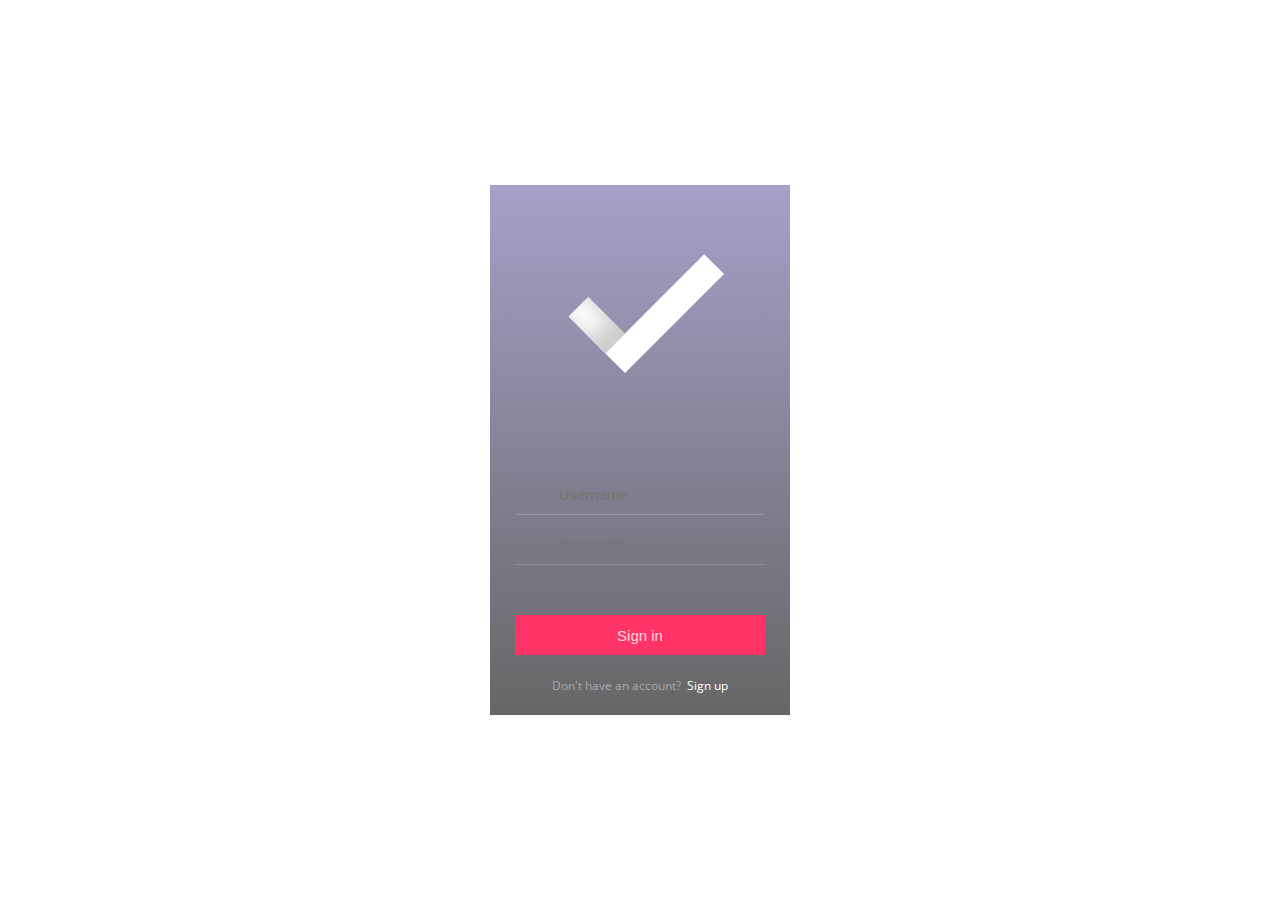
==== index.html @ f370e98a "Hackaton" ====
<!DOCTYPE html>
<html lang="fr" >

<head>
  <meta charset="UTF-8">
  <title>Login/Logout animation concept</title>
  <meta name="viewport" content="width=device-width, initial-scale=1, user-scalable=yes">
  
  <link rel='stylesheet prefetch' href='https://fonts.googleapis.com/css?family=Open+Sans'>

      <link rel="stylesheet" href="css/style.css">

  
</head>

<body>

  <div class="cont">
  <div class="demo">
    <div class="login">
      <div class="login__check"></div>
      <div class="login__form">
        <div class="login__row">
          <svg class="login__icon name svg-icon" viewBox="0 0 20 20">
            <path d="M0,20 a10,8 0 0,1 20,0z M10,0 a4,4 0 0,1 0,8 a4,4 0 0,1 0,-8" />
          </svg>
          <input type="text" class="login__input name" placeholder="Username"/>
        </div>
        <div class="login__row">
          <svg class="login__icon pass svg-icon" viewBox="0 0 20 20">
            <path d="M0,20 20,20 20,8 0,8z M10,13 10,16z M4,8 a6,8 0 0,1 12,0" />
          </svg>
          <input type="password" class="login__input pass" placeholder="Password"/>
        </div>
        <button type="button" class="login__submit">Sign in</button>
        <p class="login__signup">Don't have an account? &nbsp;<a>Sign up</a></p>
      </div>
    </div>
    <div class="app">
      <div class="app__top">
        <div class="app__menu-btn">
          <span></span>
        </div>
        <svg class="app__icon search svg-icon" viewBox="0 0 20 20">
          <!-- yeap, its purely hardcoded numbers straight from the head :D (same for svg above) -->
          <path d="M20,20 15.36,15.36 a9,9 0 0,1 -12.72,-12.72 a 9,9 0 0,1 12.72,12.72" />
        </svg>
        <p class="app__hello">Good Morning!</p>
        <div class="app__user">
          <img src="//s3-us-west-2.amazonaws.com/s.cdpn.io/142996/profile/profile-512_5.jpg" alt="" class="app__user-photo" />
          <span class="app__user-notif">3</span>
        </div>
        <div class="app__month">
          <span class="app__month-btn left"></span>
          <p class="app__month-name">March</p>
          <span class="app__month-btn right"></span>
        </div>
      </div>
      <div class="app__bot">
        <div class="app__days">
          <div class="app__day weekday">Sun</div>
          <div class="app__day weekday">Mon</div>
          <div class="app__day weekday">Tue</div>
          <div class="app__day weekday">Wed</div>
          <div class="app__day weekday">Thu</div>
          <div class="app__day weekday">Fri</div>
          <div class="app__day weekday">Sad</div>
          <div class="app__day date">8</div>
          <div class="app__day date">9</div>
          <div class="app__day date">10</div>
          <div class="app__day date">11</div>
          <div class="app__day date">12</div>
          <div class="app__day date">13</div>
          <div class="app__day date">14</div>
        </div>
        <div class="app__meetings">
          <div class="app__meeting">
            <img src="https://s3-us-west-2.amazonaws.com/s.cdpn.io/142996/profile/profile-80_5.jpg" alt="" class="app__meeting-photo" />
            <p class="app__meeting-name">Feed the cat</p>
            <p class="app__meeting-info">
              <span class="app__meeting-time">8 - 10am</span>
              <span class="app__meeting-place">Real-life</span>
            </p>
          </div>
          <div class="app__meeting">
            <img src="//s3-us-west-2.amazonaws.com/s.cdpn.io/142996/profile/profile-512_5.jpg" alt="" class="app__meeting-photo" />
            <p class="app__meeting-name">Feed the cat!</p>
            <p class="app__meeting-info">
              <span class="app__meeting-time">1 - 3pm</span>
              <span class="app__meeting-place">Real-life</span>
            </p>
          </div>
          <div class="app__meeting">
            <img src="//s3-us-west-2.amazonaws.com/s.cdpn.io/142996/profile/profile-512_5.jpg" alt="" class="app__meeting-photo" />
            <p class="app__meeting-name">FEED THIS CAT ALREADY!!!</p>
            <p class="app__meeting-info">
              <span class="app__meeting-time">This button is just for demo ></span>
            </p>
          </div>
        </div>
      </div>
      <div class="app__logout">
        <svg class="app__logout-icon svg-icon" viewBox="0 0 20 20">
          <path d="M6,3 a8,8 0 1,0 8,0 M10,0 10,12"/>
        </svg>
      </div>
    </div>
  </div>
</div>
  <script src='http://cdnjs.cloudflare.com/ajax/libs/jquery/2.1.3/jquery.min.js'></script>

  

    <script  src="js/index.js"></script>




</body>

</html>
---- css/style.css ----
*, *:before, *:after {
  -webkit-box-sizing: border-box;
          box-sizing: border-box;
  margin: 0;
  padding: 0;
}

html, body {
  font-size: 62.5%;
  height: 100%;
  overflow: hidden;
}
@media (max-width: 768px) {
  html, body {
    font-size: 50%;
  }
}

svg {
  display: inline-block;
  width: 2rem;
  height: 2rem;
  overflow: visible;
}

.svg-icon {
  cursor: pointer;
}
.svg-icon path {
  stroke: rgba(255, 255, 255, 0.9);
  fill: none;
  stroke-width: 1;
}

input, button {
  outline: none;
  border: none;
}

.cont {
  position: relative;
  height: 100%;
  background-image: url("https://s3-us-west-2.amazonaws.com/s.cdpn.io/142996/slider-2.jpg");
  background-size: cover;
  overflow: auto;
  font-family: "Open Sans", Helvetica, Arial, sans-serif;
}

.demo {
  position: absolute;
  top: 50%;
  left: 50%;
  margin-left: -15rem;
  margin-top: -26.5rem;
  width: 30rem;
  height: 53rem;
  overflow: hidden;
}

.login {
  position: relative;
  height: 100%;
  background: -webkit-gradient(linear, left top, left bottom, from(rgba(146, 135, 187, 0.8)), to(rgba(0, 0, 0, 0.6)));
  background: linear-gradient(to bottom, rgba(146, 135, 187, 0.8) 0%, rgba(0, 0, 0, 0.6) 100%);
  -webkit-transition: opacity 0.1s, -webkit-transform 0.3s cubic-bezier(0.17, -0.65, 0.665, 1.25);
  transition: opacity 0.1s, -webkit-transform 0.3s cubic-bezier(0.17, -0.65, 0.665, 1.25);
  transition: opacity 0.1s, transform 0.3s cubic-bezier(0.17, -0.65, 0.665, 1.25);
  transition: opacity 0.1s, transform 0.3s cubic-bezier(0.17, -0.65, 0.665, 1.25), -webkit-transform 0.3s cubic-bezier(0.17, -0.65, 0.665, 1.25);
  -webkit-transform: scale(1);
          transform: scale(1);
}
.login.inactive {
  opacity: 0;
  -webkit-transform: scale(1.1);
          transform: scale(1.1);
}
.login__check {
  position: absolute;
  top: 16rem;
  left: 13.5rem;
  width: 14rem;
  height: 2.8rem;
  background: #fff;
  -webkit-transform-origin: 0 100%;
          transform-origin: 0 100%;
  -webkit-transform: rotate(-45deg);
          transform: rotate(-45deg);
}
.login__check:before {
  content: "";
  position: absolute;
  left: 0;
  bottom: 100%;
  width: 2.8rem;
  height: 5.2rem;
  background: #fff;
  -webkit-box-shadow: inset -0.2rem -2rem 2rem rgba(0, 0, 0, 0.2);
          box-shadow: inset -0.2rem -2rem 2rem rgba(0, 0, 0, 0.2);
}
.login__form {
  position: absolute;
  top: 50%;
  left: 0;
  width: 100%;
  height: 50%;
  padding: 1.5rem 2.5rem;
  text-align: center;
}
.login__row {
  height: 5rem;
  padding-top: 1rem;
  border-bottom: 1px solid rgba(255, 255, 255, 0.2);
}
.login__icon {
  margin-bottom: -0.4rem;
  margin-right: 0.5rem;
}
.login__icon.name path {
  stroke-dasharray: 73.50196075439453;
  stroke-dashoffset: 73.50196075439453;
  -webkit-animation: animatePath 2s 0.5s forwards;
          animation: animatePath 2s 0.5s forwards;
}
.login__icon.pass path {
  stroke-dasharray: 92.10662841796875;
  stroke-dashoffset: 92.10662841796875;
  -webkit-animation: animatePath 2s 0.5s forwards;
          animation: animatePath 2s 0.5s forwards;
}
.login__input {
  display: inline-block;
  width: 22rem;
  height: 100%;
  padding-left: 1.5rem;
  font-size: 1.5rem;
  background: transparent;
  color: #FDFCFD;
}
.login__submit {
  position: relative;
  width: 100%;
  height: 4rem;
  margin: 5rem 0 2.2rem;
  color: rgba(255, 255, 255, 0.8);
  background: #FF3366;
  font-size: 1.5rem;
 
  cursor: pointer;
  overflow: hidden;
  -webkit-transition: width 0.3s 0.15s, font-size 0.1s 0.15s;
  transition: width 0.3s 0.15s, font-size 0.1s 0.15s;
}
.login__submit:after {
  content: "";
  position: absolute;
  top: 50%;
  left: 50%;
  margin-left: -1.5rem;
  margin-top: -1.5rem;
  width: 3rem;
  height: 3rem;
  border: 2px dotted #fff;
  border-radius: 50%;
  border-left: none;
  border-bottom: none;
  -webkit-transition: opacity 0.1s 0.4s;
  transition: opacity 0.1s 0.4s;
  opacity: 0;
}
.login__submit.processing {
  width: 4rem;
  font-size: 0;
}
.login__submit.processing:after {
  opacity: 1;
  -webkit-animation: rotate 0.5s 0.4s infinite linear;
          animation: rotate 0.5s 0.4s infinite linear;
}
.login__submit.success {
  -webkit-transition: opacity 0.1s 0.3s, background-color 0.1s 0.3s, -webkit-transform 0.3s 0.1s ease-out;
  transition: opacity 0.1s 0.3s, background-color 0.1s 0.3s, -webkit-transform 0.3s 0.1s ease-out;
  transition: transform 0.3s 0.1s ease-out, opacity 0.1s 0.3s, background-color 0.1s 0.3s;
  transition: transform 0.3s 0.1s ease-out, opacity 0.1s 0.3s, background-color 0.1s 0.3s, -webkit-transform 0.3s 0.1s ease-out;
  -webkit-transform: scale(30);
          transform: scale(30);
  opacity: 0.9;
}
.login__submit.success:after {
  -webkit-transition: opacity 0.1s 0s;
  transition: opacity 0.1s 0s;
  opacity: 0;
  -webkit-animation: none;
          animation: none;
}
.login__signup {
  font-size: 1.2rem;
  color: #ABA8AE;
}
.login__signup a {
  color: #fff;
  cursor: pointer;
}

.app {
  position: absolute;
  top: 0;
  left: 0;
  width: 100%;
  height: 100%;
  opacity: 0;
  display: none;
  -webkit-transition: opacity 0.1s, -webkit-transform 0.3s cubic-bezier(0.68, -0.45, 0.465, 1.25);
  transition: opacity 0.1s, -webkit-transform 0.3s cubic-bezier(0.68, -0.45, 0.465, 1.25);
  transition: opacity 0.1s, transform 0.3s cubic-bezier(0.68, -0.45, 0.465, 1.25);
  transition: opacity 0.1s, transform 0.3s cubic-bezier(0.68, -0.45, 0.465, 1.25), -webkit-transform 0.3s cubic-bezier(0.68, -0.45, 0.465, 1.25);
  -webkit-transform: scale(1.2);
          transform: scale(1.2);
}
.app.active {
  opacity: 1;
  -webkit-transform: scale(1);
          transform: scale(1);
}
.app.active .app__user-photo {
  -webkit-transform: scale(1);
          transform: scale(1);
}
.app.active .app__meeting {
  -webkit-transform: translateY(0);
          transform: translateY(0);
  opacity: 1;
}
.app.active .app__logout {
  -webkit-transform: scale(1);
          transform: scale(1);
}
.app__top {
  position: relative;
  height: 28rem;
  background: rgba(0, 0, 0, 0.5);
  padding: 6rem 1.5rem 2rem;
  text-align: center;
}
.app__bot {
  position: relative;
  height: 25rem;
  background: #fff;
}
.app__menu-btn {
  position: absolute;
  top: 2rem;
  left: 1.5rem;
  width: 1.8rem;
  height: 1.7rem;
  cursor: pointer;
}
.app__menu-btn span, .app__menu-btn:before, .app__menu-btn:after {
  position: absolute;
  left: 0;
  width: 100%;
  height: 1px;
  background: rgba(255, 255, 255, 0.6);
}
.app__menu-btn span {
  top: 0.8rem;
}
.app__menu-btn:before {
  content: "";
  top: 0;
}
.app__menu-btn:after {
  content: "";
  bottom: 0;
}
.app__icon {
  position: absolute;
  top: 2rem;
}
.app__icon.search {
  right: 1.5rem;
  stroke-dasharray: 61.847137451171875;
  stroke-dashoffset: 61.847137451171875;
  -webkit-animation: animatePath 0.5s 0.5s forwards;
          animation: animatePath 0.5s 0.5s forwards;
}
.app__hello {
  font-size: 2.2rem;
  color: #fff;
  font-weight: normal;
  margin-bottom: 3rem;
}
.app__user {
  position: relative;
  display: inline-block;
  width: 9rem;
  height: 9rem;
  margin-bottom: 3rem;
}
.app__user-photo {
  width: 100%;
  height: 100%;
  border-radius: 50%;
  -webkit-transition: -webkit-transform 0.3s 0.2s cubic-bezier(0.62, 0.35, 0.56, 1.55);
  transition: -webkit-transform 0.3s 0.2s cubic-bezier(0.62, 0.35, 0.56, 1.55);
  transition: transform 0.3s 0.2s cubic-bezier(0.62, 0.35, 0.56, 1.55);
  transition: transform 0.3s 0.2s cubic-bezier(0.62, 0.35, 0.56, 1.55), -webkit-transform 0.3s 0.2s cubic-bezier(0.62, 0.35, 0.56, 1.55);
  -webkit-transform: scale(0);
          transform: scale(0);
}
.app__user-notif {
  position: absolute;
  top: 0;
  right: 0;
  width: 3rem;
  height: 3rem;
  border-radius: 50%;
  line-height: 3rem;
  text-align: center;
  background: #50D2C2;
  color: #fff;
  font-size: 1.5rem;
}
.app__month:after {
  content: "";
  display: table;
  clear: both;
}
.app__month-name {
  display: inline-block;
  color: rgba(255, 255, 255, 0.6);
  font-size: 1.2rem;
  text-transform: uppercase;
}
.app__month-btn {
  display: inline-block;
  width: 1.2rem;
  height: 1.2rem;
  border: 1px solid rgba(255, 255, 255, 0.6);
  border-left: none;
  border-bottom: none;
  cursor: pointer;
}
.app__month-btn.left {
  float: left;
  -webkit-transform: rotate(-135deg);
          transform: rotate(-135deg);
}
.app__month-btn.right {
  float: right;
  -webkit-transform: rotate(45deg);
          transform: rotate(45deg);
}
.app__days {
  height: 7rem;
  padding: 1.5rem 2rem;
  display: -webkit-box;
  display: -ms-flexbox;
  display: flex;
  -webkit-box-pack: justify;
      -ms-flex-pack: justify;
          justify-content: space-between;
  -ms-flex-wrap: wrap;
      flex-wrap: wrap;
}
.app__day {
  width: 14%;
  text-align: center;
  font-size: 1.2rem;
}
.app__day.weekday {
  color: #919197;
  text-transform: uppercase;
}
.app__day.date {
  font-size: 1.2rem;
  font-weight: bold;
  color: #3C3C43;
}
.app__meeting {
  position: relative;
  height: 6rem;
  border-top: 1px solid #EEEEEF;
  padding: 1rem 2rem 1rem 7.5rem;
  -webkit-transition: opacity 0.3s, -webkit-transform 0.3s;
  transition: opacity 0.3s, -webkit-transform 0.3s;
  transition: transform 0.3s, opacity 0.3s;
  transition: transform 0.3s, opacity 0.3s, -webkit-transform 0.3s;
  -webkit-transform: translateY(-50%);
          transform: translateY(-50%);
  opacity: 0;
}
.app__meeting:nth-child(1) {
  -webkit-transition-delay: 0.2s;
          transition-delay: 0.2s;
}
.app__meeting:nth-child(2) {
  -webkit-transition-delay: 0.3s;
          transition-delay: 0.3s;
}
.app__meeting:nth-child(3) {
  -webkit-transition-delay: 0.4s;
          transition-delay: 0.4s;
}
.app__meeting:nth-child(4) {
  -webkit-transition-delay: 0.5s;
          transition-delay: 0.5s;
}
.app__meeting:nth-child(5) {
  -webkit-transition-delay: 0.6s;
          transition-delay: 0.6s;
}
.app__meeting-photo {
  position: absolute;
  left: 2rem;
  top: 1rem;
  width: 4rem;
  height: 4rem;
}
.app__meeting-name {
  color: #000;
  font-size: 1.3rem;
}
.app__meeting-info {
  color: #949498;
  font-size: 1.1rem;
}
.app__logout {
  position: absolute;
  bottom: 3.3rem;
  right: 3.3rem;
  width: 4.6rem;
  height: 4.6rem;
  margin-right: -2.3rem;
  margin-bottom: -2.3rem;
  background: #FC3768;
  color: #fff;
  font-size: 2rem;
  border-radius: 50%;
  cursor: pointer;
  -webkit-transition: bottom 0.4s 0.1s, right 0.4s 0.1s, opacity 0.1s 0.7s, background-color 0.1s 0.7s, -webkit-transform 0.4s 0.4s;
  transition: bottom 0.4s 0.1s, right 0.4s 0.1s, opacity 0.1s 0.7s, background-color 0.1s 0.7s, -webkit-transform 0.4s 0.4s;
  transition: bottom 0.4s 0.1s, right 0.4s 0.1s, transform 0.4s 0.4s, opacity 0.1s 0.7s, background-color 0.1s 0.7s;
  transition: bottom 0.4s 0.1s, right 0.4s 0.1s, transform 0.4s 0.4s, opacity 0.1s 0.7s, background-color 0.1s 0.7s, -webkit-transform 0.4s 0.4s;
  -webkit-transform: scale(0);
          transform: scale(0);
}
.app__logout.clicked {
  bottom: 50%;
  right: 50%;
  -webkit-transform: scale(30) !important;
          transform: scale(30) !important;
  opacity: 0.9;
}
.app__logout.clicked svg {
  opacity: 0;
}
.app__logout-icon {
  position: absolute;
  width: 3rem;
  height: 3rem;
  top: 50%;
  left: 50%;
  margin-left: -1.5rem;
  margin-top: -1.5rem;
  -webkit-transition: opacity 0.1s;
  transition: opacity 0.1s;
}
.app__logout-icon path {
  stroke-width: 4px;
  stroke-dasharray: 64.36235046386719;
  stroke-dashoffset: 64.36235046386719;
  -webkit-animation: animatePath 0.5s 0.5s forwards;
          animation: animatePath 0.5s 0.5s forwards;
}

.ripple {
  position: absolute;
  width: 15rem;
  height: 15rem;
  margin-left: -7.5rem;
  margin-top: -7.5rem;
  background: rgba(0, 0, 0, 0.4);
  -webkit-transform: scale(0);
          transform: scale(0);
  -webkit-animation: animRipple 0.4s;
          animation: animRipple 0.4s;
  border-radius: 50%;
}

@-webkit-keyframes animRipple {
  to {
    -webkit-transform: scale(3.5);
            transform: scale(3.5);
    opacity: 0;
  }
}

@keyframes animRipple {
  to {
    -webkit-transform: scale(3.5);
            transform: scale(3.5);
    opacity: 0;
  }
}
@-webkit-keyframes rotate {
  to {
    -webkit-transform: rotate(360deg);
            transform: rotate(360deg);
  }
}
@keyframes rotate {
  to {
    -webkit-transform: rotate(360deg);
            transform: rotate(360deg);
  }
}
@-webkit-keyframes animatePath {
  to {
    stroke-dashoffset: 0;
  }
}
@keyframes animatePath {
  to {
    stroke-dashoffset: 0;
  }
}
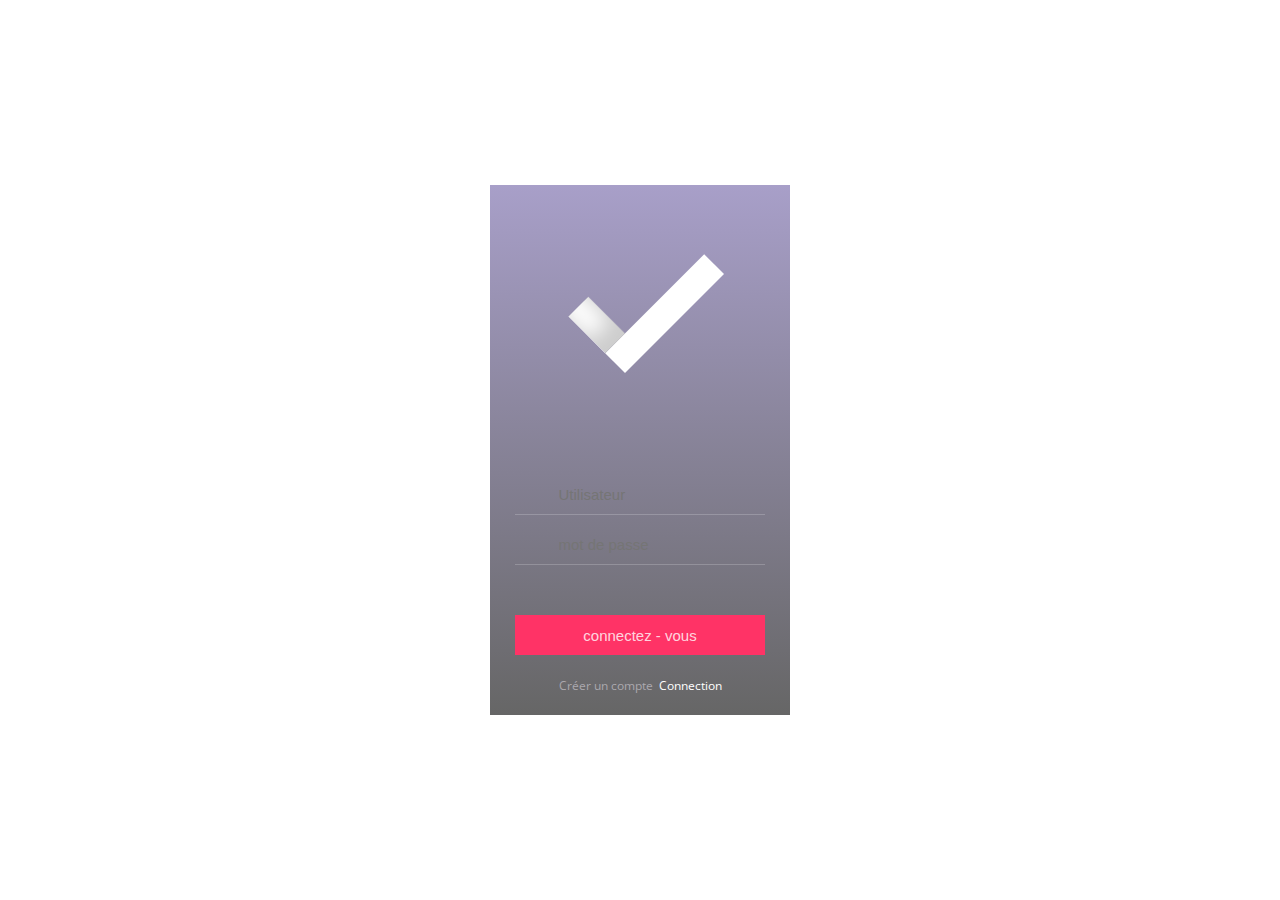
==== commit c7dc1b61: "index.html" ====
--- a/index.html
+++ b/index.html
@@ -24,16 +24,16 @@
           <svg class="login__icon name svg-icon" viewBox="0 0 20 20">
             <path d="M0,20 a10,8 0 0,1 20,0z M10,0 a4,4 0 0,1 0,8 a4,4 0 0,1 0,-8" />
           </svg>
-          <input type="text" class="login__input name" placeholder="Username"/>
+          <input type="text" class="login__input name" placeholder="Utilisateur"/>
         </div>
         <div class="login__row">
           <svg class="login__icon pass svg-icon" viewBox="0 0 20 20">
             <path d="M0,20 20,20 20,8 0,8z M10,13 10,16z M4,8 a6,8 0 0,1 12,0" />
           </svg>
-          <input type="password" class="login__input pass" placeholder="Password"/>
+          <input type="password" class="login__input pass" placeholder="mot de passe"/>
         </div>
-        <button type="button" class="login__submit">Sign in</button>
-        <p class="login__signup">Don't have an account? &nbsp;<a>Sign up</a></p>
+        <button type="button" class="login__submit">connectez - vous</button>
+        <p class="login__signup">Créer un compte &nbsp;<a>Connection</a></p>
       </div>
     </div>
     <div class="app">
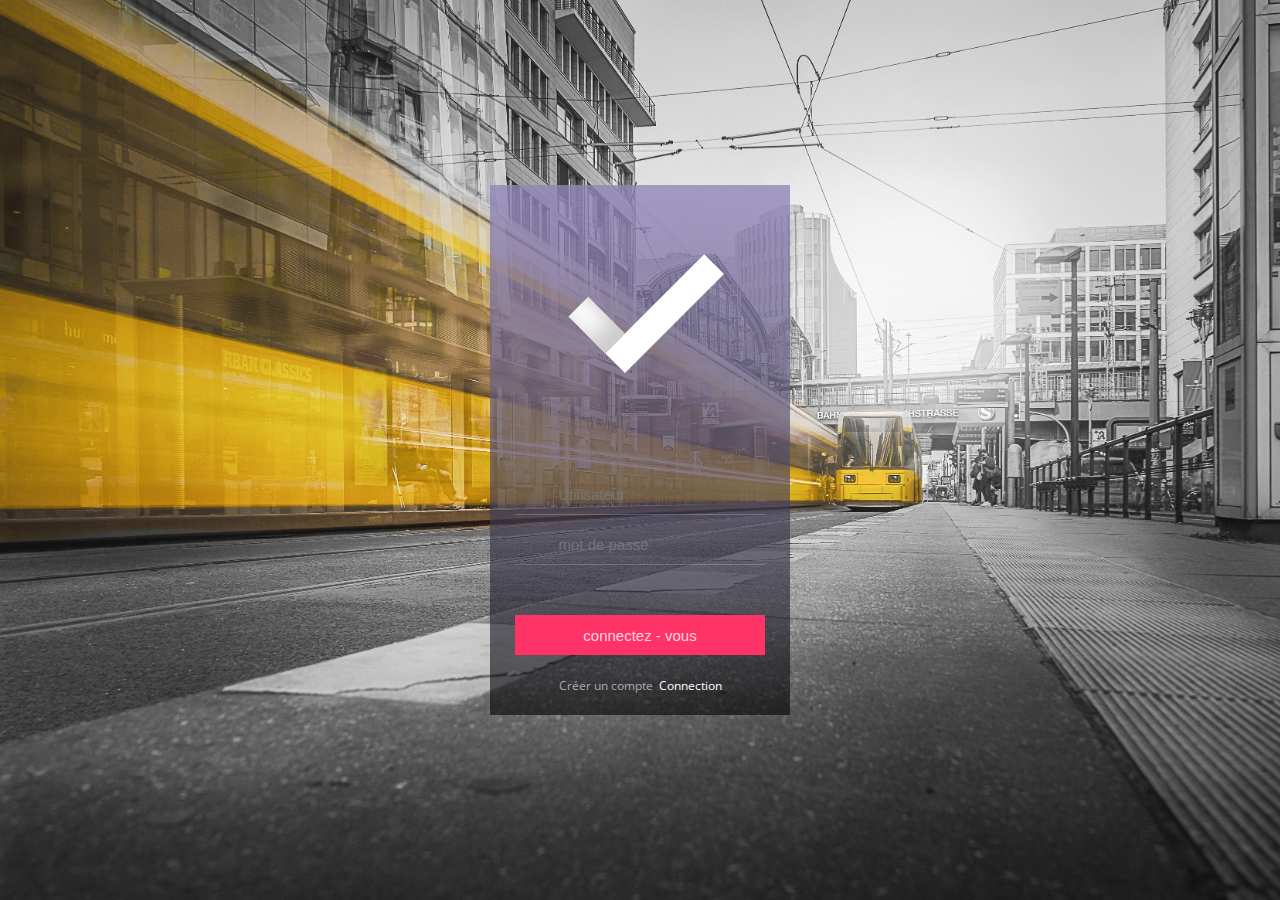
==== commit 1baddce5: "Modification code" ====
--- a/index.html
+++ b/index.html
@@ -47,7 +47,7 @@
         </svg>
         <p class="app__hello">Good Morning!</p>
         <div class="app__user">
-          <img src="//s3-us-west-2.amazonaws.com/s.cdpn.io/142996/profile/profile-512_5.jpg" alt="" class="app__user-photo" />
+          
           <span class="app__user-notif">3</span>
         </div>
         <div class="app__month">
--- a/css/style.css
+++ b/css/style.css
@@ -1,3 +1,7 @@
+img {
+  max-width: 100%;
+}
+
 *, *:before, *:after {
   -webkit-box-sizing: border-box;
           box-sizing: border-box;
@@ -40,7 +44,7 @@
 .cont {
   position: relative;
   height: 100%;
-  background-image: url("https://s3-us-west-2.amazonaws.com/s.cdpn.io/142996/slider-2.jpg");
+  background-image: url("../img/background.jpg");
   background-size: cover;
   overflow: auto;
   font-family: "Open Sans", Helvetica, Arial, sans-serif;
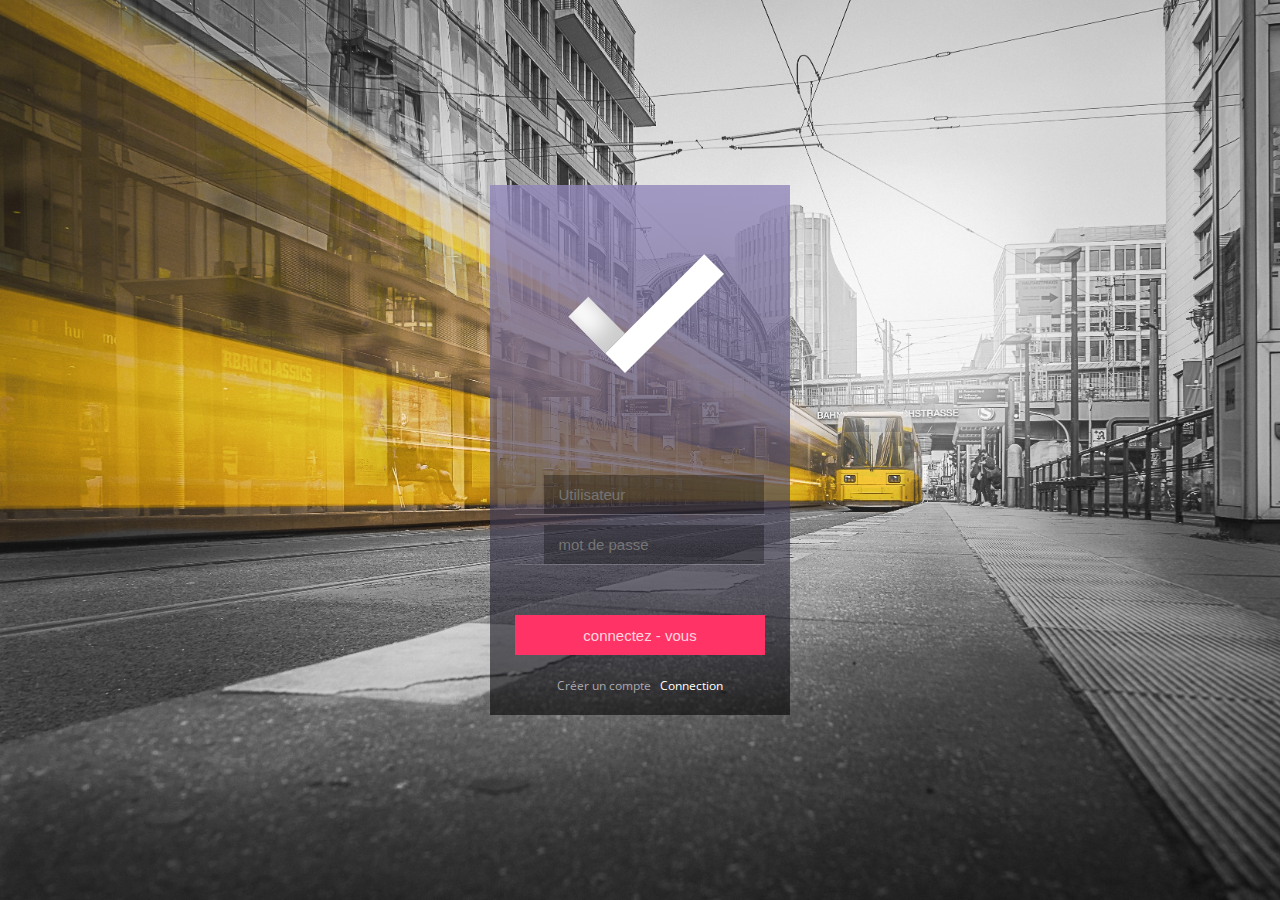
==== commit 544529cc: "Modification index et css" ====
--- a/index.html
+++ b/index.html
@@ -1,121 +1,94 @@
 <!DOCTYPE html>
-<html lang="fr" >
+<html lang="fr">
 
 <head>
   <meta charset="UTF-8">
-  <title>Login/Logout animation concept</title>
+  <title>Bienvenue !</title>
   <meta name="viewport" content="width=device-width, initial-scale=1, user-scalable=yes">
-  
+
   <link rel='stylesheet prefetch' href='https://fonts.googleapis.com/css?family=Open+Sans'>
 
-      <link rel="stylesheet" href="css/style.css">
+  <link rel="stylesheet" href="css/style.css">
 
-  
+
 </head>
 
 <body>
 
   <div class="cont">
-  <div class="demo">
-    <div class="login">
-      <div class="login__check"></div>
-      <div class="login__form">
-        <div class="login__row">
-          <svg class="login__icon name svg-icon" viewBox="0 0 20 20">
-            <path d="M0,20 a10,8 0 0,1 20,0z M10,0 a4,4 0 0,1 0,8 a4,4 0 0,1 0,-8" />
-          </svg>
-          <input type="text" class="login__input name" placeholder="Utilisateur"/>
-        </div>
-        <div class="login__row">
-          <svg class="login__icon pass svg-icon" viewBox="0 0 20 20">
-            <path d="M0,20 20,20 20,8 0,8z M10,13 10,16z M4,8 a6,8 0 0,1 12,0" />
-          </svg>
-          <input type="password" class="login__input pass" placeholder="mot de passe"/>
-        </div>
-        <button type="button" class="login__submit">connectez - vous</button>
-        <p class="login__signup">Créer un compte &nbsp;<a>Connection</a></p>
-      </div>
-    </div>
-    <div class="app">
-      <div class="app__top">
-        <div class="app__menu-btn">
-          <span></span>
-        </div>
-        <svg class="app__icon search svg-icon" viewBox="0 0 20 20">
-          <!-- yeap, its purely hardcoded numbers straight from the head :D (same for svg above) -->
-          <path d="M20,20 15.36,15.36 a9,9 0 0,1 -12.72,-12.72 a 9,9 0 0,1 12.72,12.72" />
-        </svg>
-        <p class="app__hello">Good Morning!</p>
-        <div class="app__user">
-          
-          <span class="app__user-notif">3</span>
-        </div>
-        <div class="app__month">
-          <span class="app__month-btn left"></span>
-          <p class="app__month-name">March</p>
-          <span class="app__month-btn right"></span>
+    <div class="demo">
+      <div class="login">
+        <div class="login__check"></div>
+        <div class="login__form">
+          <div class="login__row">
+            <svg class="login__icon name svg-icon" viewBox="0 0 20 20">
+              <path d="M0,20 a10,8 0 0,1 20,0z M10,0 a4,4 0 0,1 0,8 a4,4 0 0,1 0,-8" />
+            </svg>
+            <input type="text" class="login__input name" placeholder="Utilisateur" />
+          </div>
+          <div class="login__row">
+            <svg class="login__icon pass svg-icon" viewBox="0 0 20 20">
+              <path d="M0,20 20,20 20,8 0,8z M10,13 10,16z M4,8 a6,8 0 0,1 12,0" />
+            </svg>
+            <input type="password" class="login__input pass" placeholder="mot de passe" />
+          </div>
+          <button type="button" class="login__submit">connectez - vous</button>
+          <p class="login__signup">Créer un compte &nbsp;
+            <a>Connection</a>
+          </p>
         </div>
       </div>
-      <div class="app__bot">
-        <div class="app__days">
-          <div class="app__day weekday">Sun</div>
-          <div class="app__day weekday">Mon</div>
-          <div class="app__day weekday">Tue</div>
-          <div class="app__day weekday">Wed</div>
-          <div class="app__day weekday">Thu</div>
-          <div class="app__day weekday">Fri</div>
-          <div class="app__day weekday">Sad</div>
-          <div class="app__day date">8</div>
-          <div class="app__day date">9</div>
-          <div class="app__day date">10</div>
-          <div class="app__day date">11</div>
-          <div class="app__day date">12</div>
-          <div class="app__day date">13</div>
-          <div class="app__day date">14</div>
+      <div class="app">
+        <div class="app__top">
+          <div class="app__menu-btn">
+            <span></span>
+          </div>
+          <svg class="app__icon search svg-icon" viewBox="0 0 20 20">
+            <!-- yeap, its purely hardcoded numbers straight from the head :D (same for svg above) -->
+            <path d="M20,20 15.36,15.36 a9,9 0 0,1 -12.72,-12.72 a 9,9 0 0,1 12.72,12.72" />
+          </svg>
+          <p class="app__hello">Bienvenue
+            <br> sur Street GO ! </p>
+          <div class="app__user"></div>
         </div>
-        <div class="app__meetings">
-          <div class="app__meeting">
-            <img src="https://s3-us-west-2.amazonaws.com/s.cdpn.io/142996/profile/profile-80_5.jpg" alt="" class="app__meeting-photo" />
-            <p class="app__meeting-name">Feed the cat</p>
-            <p class="app__meeting-info">
-              <span class="app__meeting-time">8 - 10am</span>
-              <span class="app__meeting-place">Real-life</span>
-            </p>
-          </div>
-          <div class="app__meeting">
-            <img src="//s3-us-west-2.amazonaws.com/s.cdpn.io/142996/profile/profile-512_5.jpg" alt="" class="app__meeting-photo" />
-            <p class="app__meeting-name">Feed the cat!</p>
-            <p class="app__meeting-info">
-              <span class="app__meeting-time">1 - 3pm</span>
-              <span class="app__meeting-place">Real-life</span>
-            </p>
-          </div>
-          <div class="app__meeting">
-            <img src="//s3-us-west-2.amazonaws.com/s.cdpn.io/142996/profile/profile-512_5.jpg" alt="" class="app__meeting-photo" />
-            <p class="app__meeting-name">FEED THIS CAT ALREADY!!!</p>
-            <p class="app__meeting-info">
-              <span class="app__meeting-time">This button is just for demo ></span>
-            </p>
+
+
+        <div class="app__bot">
+
+          <div class="app__meetings">
+            <div class="app__meeting">
+              <img src="https://s3-us-west-2.amazonaws.com/s.cdpn.io/142996/profile/profile-80_5.jpg" alt="" class="app__meeting-photo">
+
+
+            </div>
+            <div class="app__meeting">
+              <img src="//s3-us-west-2.amazonaws.com/s.cdpn.io/142996/profile/profile-512_5.jpg" alt="" class="app__meeting-photo">
+
+            </div>
+            <div class="app__meeting">
+              <img src="//s3-us-west-2.amazonaws.com/s.cdpn.io/142996/profile/profile-512_5.jpg" alt="" class="app__meeting-photo">
+              <p class="app__meeting-name">Le Lorem Ipsum est simplement du faux texte employé dans la composition et la mise.</p>
+              <p class="app__meeting-info">
+                <span class="app__meeting-time">Le Lorem Ipsum est simplement du faux texte employé dans la composition et la mise.</span>
+              </p>
+            </div>
           </div>
         </div>
-      </div>
-      <div class="app__logout">
-        <svg class="app__logout-icon svg-icon" viewBox="0 0 20 20">
-          <path d="M6,3 a8,8 0 1,0 8,0 M10,0 10,12"/>
-        </svg>
+        <div class="app__logout">
+
+        </div>
       </div>
     </div>
   </div>
-</div>
   <script src='http://cdnjs.cloudflare.com/ajax/libs/jquery/2.1.3/jquery.min.js'></script>
 
-  
 
-    <script  src="js/index.js"></script>
+
+  <script src="js/index.js"></script>
 
 
 
 
 </body>
 
-</html>
+</html>--- a/css/style.css
+++ b/css/style.css
@@ -137,7 +137,7 @@
   height: 100%;
   padding-left: 1.5rem;
   font-size: 1.5rem;
-  background: transparent;
+  background: #0000004d;
   color: #FDFCFD;
 }
 .login__submit {
@@ -436,7 +436,7 @@
   height: 4.6rem;
   margin-right: -2.3rem;
   margin-bottom: -2.3rem;
-  background: #FC3768;
+
   color: #fff;
   font-size: 2rem;
   border-radius: 50%;
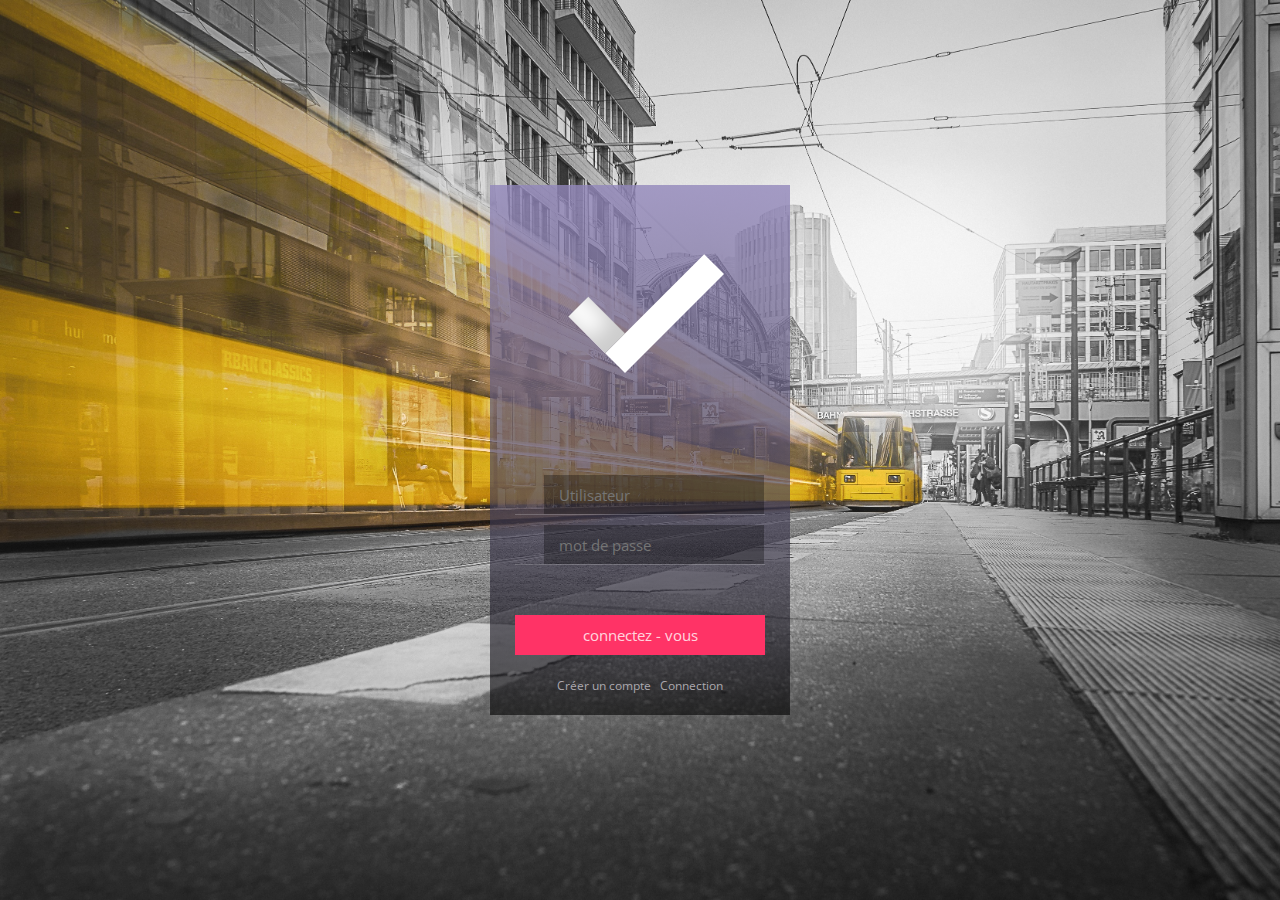
==== commit ccb2590b: "Ajout Bouton + logo" ====
--- a/index.html
+++ b/index.html
@@ -2,6 +2,7 @@
 <html lang="fr">
 
 <head>
+  <link rel="stylesheet" href="https://maxcdn.bootstrapcdn.com/bootstrap/4.0.0/css/bootstrap.min.css" integrity="sha384-Gn5384xqQ1aoWXA+058RXPxPg6fy4IWvTNh0E263XmFcJlSAwiGgFAW/dAiS6JXm" crossorigin="anonymous">
   <meta charset="UTF-8">
   <title>Bienvenue !</title>
   <meta name="viewport" content="width=device-width, initial-scale=1, user-scalable=yes">
@@ -40,16 +41,22 @@
       </div>
       <div class="app">
         <div class="app__top">
+          <p>ici</p>
           <div class="app__menu-btn">
             <span></span>
           </div>
           <svg class="app__icon search svg-icon" viewBox="0 0 20 20">
             <!-- yeap, its purely hardcoded numbers straight from the head :D (same for svg above) -->
-            <path d="M20,20 15.36,15.36 a9,9 0 0,1 -12.72,-12.72 a 9,9 0 0,1 12.72,12.72" />
+            <!--<path d="M20,20 15.36,15.36 a9,9 0 0,1 -12.72,-12.72 a 9,9 0 0,1 12.72,12.72" />
+            <img src="./img/LogoStreetGo.png"></img>-->
           </svg>
-          <p class="app__hello">Bienvenue
-            <br> sur Street GO ! </p>
-          <div class="app__user"></div>
+          <div class="app_vide"></div>
+          <!--<p class="app__hello">Bienvenue
+            <br> sur Street GO ! </p>-->
+          <div class="app__user">
+            <img src="./img/LogoStreetGo.png"></img>
+            <button type="button" class="btn btn-primary btn-lg btn-success">Jouer</button>
+          </div>
         </div>
 
 
@@ -57,19 +64,14 @@
 
           <div class="app__meetings">
             <div class="app__meeting">
-              <img src="https://s3-us-west-2.amazonaws.com/s.cdpn.io/142996/profile/profile-80_5.jpg" alt="" class="app__meeting-photo">
-
-
+              <img src="//s3-us-west-2.amazonaws.com/s.cdpn.io/142996/profile/profile-512_5.jpg" alt="" class="app__meeting-photo">
             </div>
             <div class="app__meeting">
               <img src="//s3-us-west-2.amazonaws.com/s.cdpn.io/142996/profile/profile-512_5.jpg" alt="" class="app__meeting-photo">
-
-            </div>
-            <div class="app__meeting">
-              <img src="//s3-us-west-2.amazonaws.com/s.cdpn.io/142996/profile/profile-512_5.jpg" alt="" class="app__meeting-photo">
-              <p class="app__meeting-name">Le Lorem Ipsum est simplement du faux texte employé dans la composition et la mise.</p>
-              <p class="app__meeting-info">
-                <span class="app__meeting-time">Le Lorem Ipsum est simplement du faux texte employé dans la composition et la mise.</span>
+              <p class="app__meeting-name">Le Lorem Ipsum est simplement du faux texte employé dans la composition et la mise.
+                <br> Le Lorem Ipsum est simplement du faux texte employé dans la composition et la mise.
+                <br> Le Lorem Ipsum est simplement du faux texte employé dans la composition et la mise.
+                <br> Le Lorem Ipsum est simplement du faux texte employé dans la composition et la mise.
               </p>
             </div>
           </div>
--- a/css/style.css
+++ b/css/style.css
@@ -423,6 +423,8 @@
 .app__meeting-name {
   color: #000;
   font-size: 1.3rem;
+  margin-top: -59px;
+  margin-left: -33px;
 }
 .app__meeting-info {
   color: #949498;
